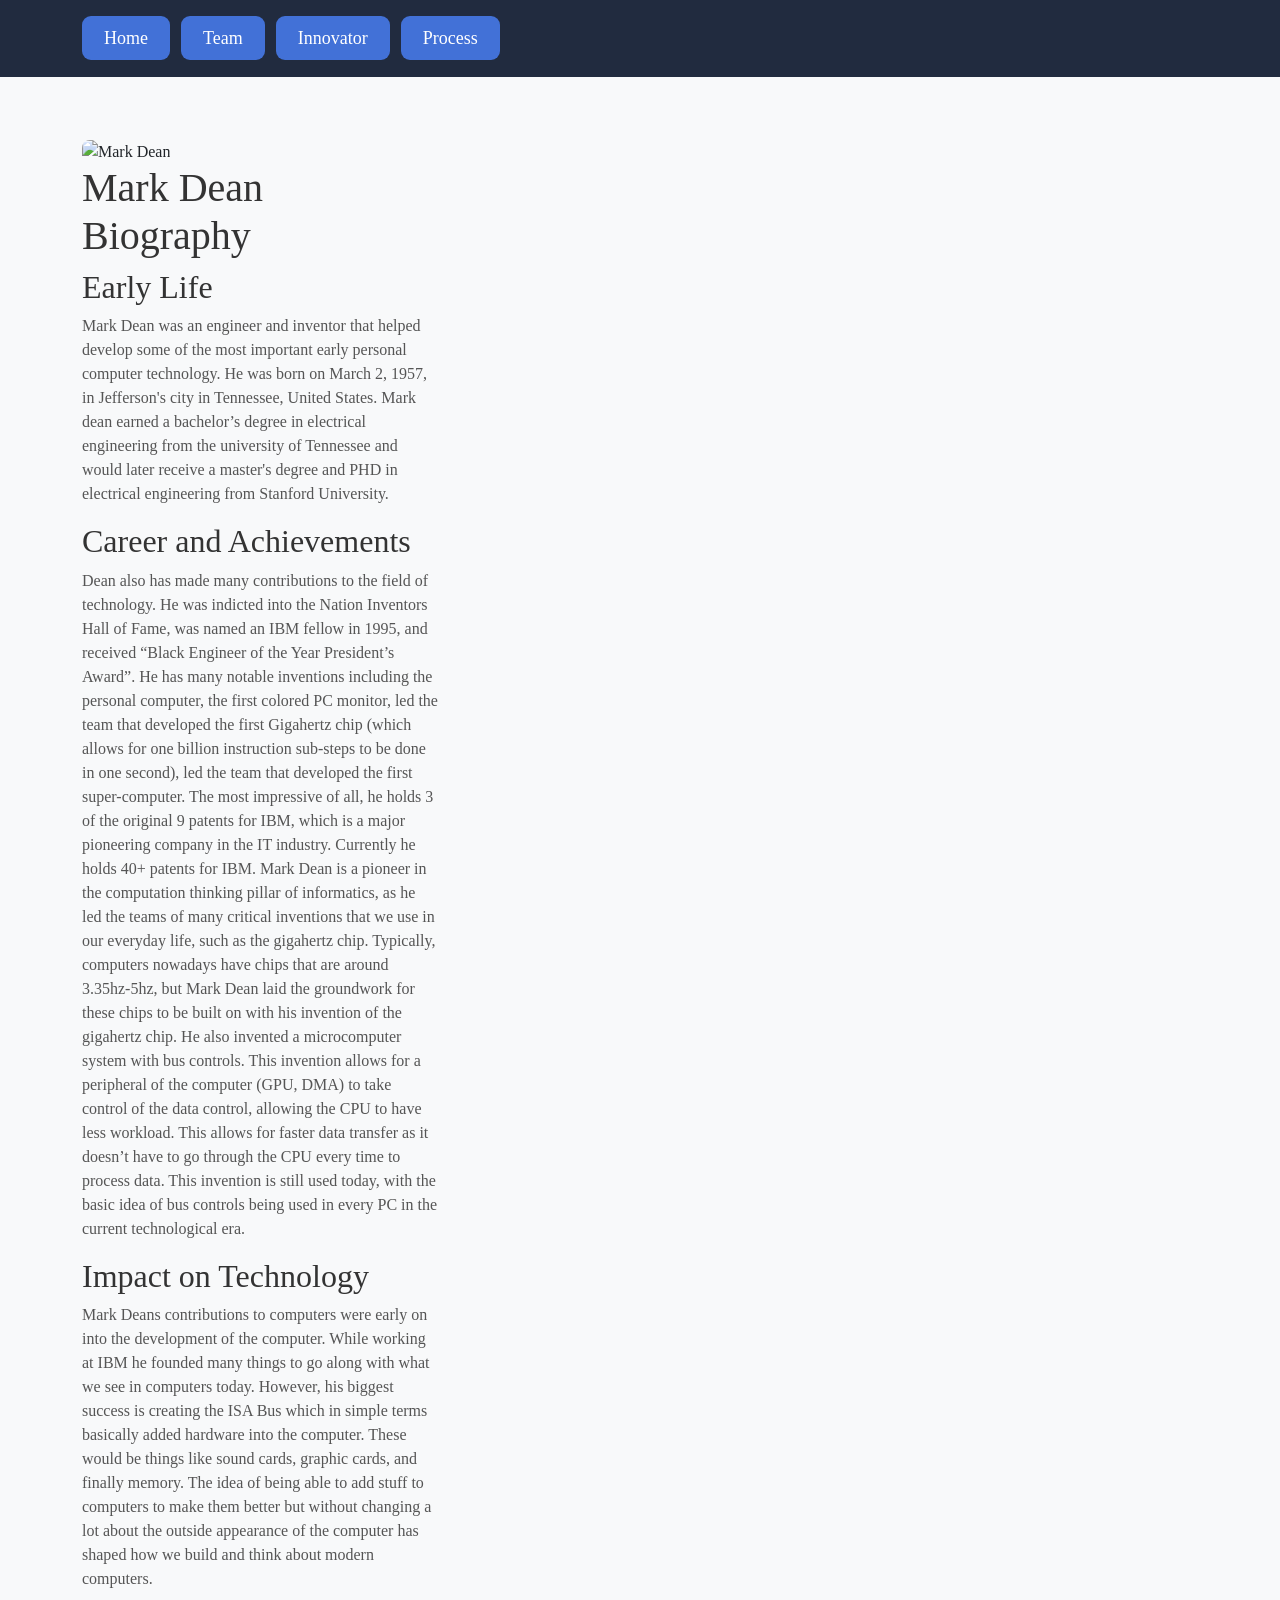
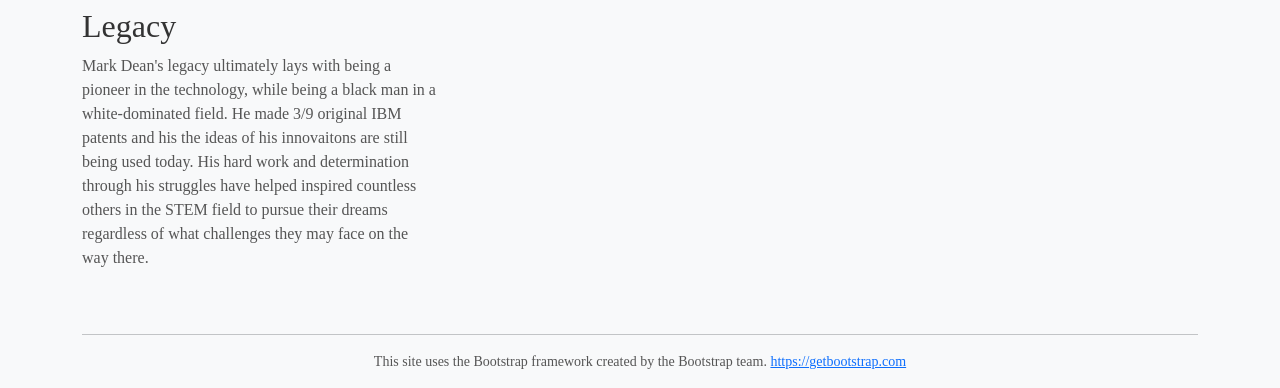
==== innovator.html @ 0777978f "Add files via upload" ====
<!DOCTYPE html>
<html lang="en">
<head>
    <meta charset="UTF-8">
    <meta name="viewport" content="width=device-width, initial-scale=1.0">
    <title>Mark Dean Biography</title>

    <link href="https://cdn.jsdelivr.net/npm/bootstrap@5.3.3/dist/css/bootstrap.min.css" rel="stylesheet">

    <link rel="stylesheet" href="project.css">
</head>

<body>

<div class="header">
  <div class="container">

    <div>
        <a href="index.html" class="nav-box">Home</a>
      <a href="team.html" class="nav-box">Team</a>
      <a href="innovator.html" class="nav-box">Innovator</a>
      <a href="process.html" class="nav-box">Process</a>
    </div>
  </div>
</div>

<div class="container mt-5">

    <div class="row">

        <div class="col-md-12">
            <img src="images/MDB.jpg" class="img-fluid" alt="Mark Dean">
        </div>

        <div class="col-md-4">
            <h1>Mark Dean Biography</h1>    

            <h2>Early Life</h2>
            <p>Mark Dean was an engineer and inventor that helped develop some of the most important early personal computer technology. He was born on March 2, 1957, in Jefferson's city in Tennessee, United States. Mark dean earned a bachelor’s degree in electrical engineering from the university of Tennessee and would later receive a master's degree and PHD in electrical engineering from Stanford University.</p>

            <h2>Career and Achievements</h2>
            <p>Dean also has made many contributions to the field of technology. He was indicted into the Nation Inventors Hall of Fame, was named an IBM fellow in 1995, and received “Black Engineer of the Year President’s Award”. He has many notable inventions including the personal computer, the first colored PC monitor, led the team that developed the first Gigahertz chip (which allows for one billion instruction sub-steps to be done in one second), led the team that developed the first super-computer. The most impressive of all, he holds 3 of the original 9 patents for IBM, which is a major pioneering company in the IT industry. Currently he holds 40+ patents for IBM. Mark Dean is a pioneer in the computation thinking pillar of informatics, as he led the teams of many critical inventions that we use in our everyday life, such as the gigahertz chip. Typically, computers nowadays have chips that are around 3.35hz-5hz, but Mark Dean laid the groundwork for these chips to be built on with his invention of the gigahertz chip. He also invented a microcomputer system with bus controls. This invention allows for a peripheral of the computer (GPU, DMA) to take control of the data control, allowing the CPU to have less workload. This allows for faster data transfer as it doesn’t have to go through the CPU every time to process data. This invention is still used today, with the basic idea of bus controls being used in every PC in the current technological era. </p>

            <h2>Impact on Technology</h2>
            <p>Mark Deans contributions to computers were early on into the development of the computer. While working at IBM he founded many things to go along with what we see in computers today. However, his biggest success is creating the ISA Bus which in simple terms basically added hardware into the computer. These would be things like sound cards, graphic cards, and finally memory. The idea of being able to add stuff to computers to make them better but without changing a lot about the outside appearance of the computer has shaped how we build and think about modern computers.</p>

            <h2>Legacy</h2>
            <p>Mark Dean's legacy ultimately lays with being a pioneer in the technology, while being a black man in a white-dominated field. He made 3/9 original IBM patents and his the ideas of his innovaitons are still being used today. His hard work and determination through his struggles have helped inspired countless others in the STEM field to pursue their dreams regardless of what challenges they may face on the way there.</p>
        </div>

    </div>

</div>

<div class="container mt-5 text-center">
    <hr>
<p class= "small">
    This site uses the Bootstrap framework created by the Bootstrap team.  
    <a href="https://getbootstrap.com/">https://getbootstrap.com</a>
</p>
</div>

</body>
</html>
---- project.css ----
body {
    font-family: "Times New Roman";
    background-color: #f8f9fa;
}

h1, h2, h3 {
    color: #333;
}

p {
    color: #555;
}

img {
    margin-top: 15px;
    border-radius: 8px;
}


.header {
    background-color: #212b3f;
    padding: 25px 0;
}

.nav-box {
    background-color: #4271d7;
    color: white;
    text-decoration: none;
    padding: 12px 22px;
    margin-right: 7px;
    border-radius: 9px;
    font-size: 18px;
    transition: 0.3s;
}

.nav-box:hover {
    background-color: #2449ad;
    color: white;
}
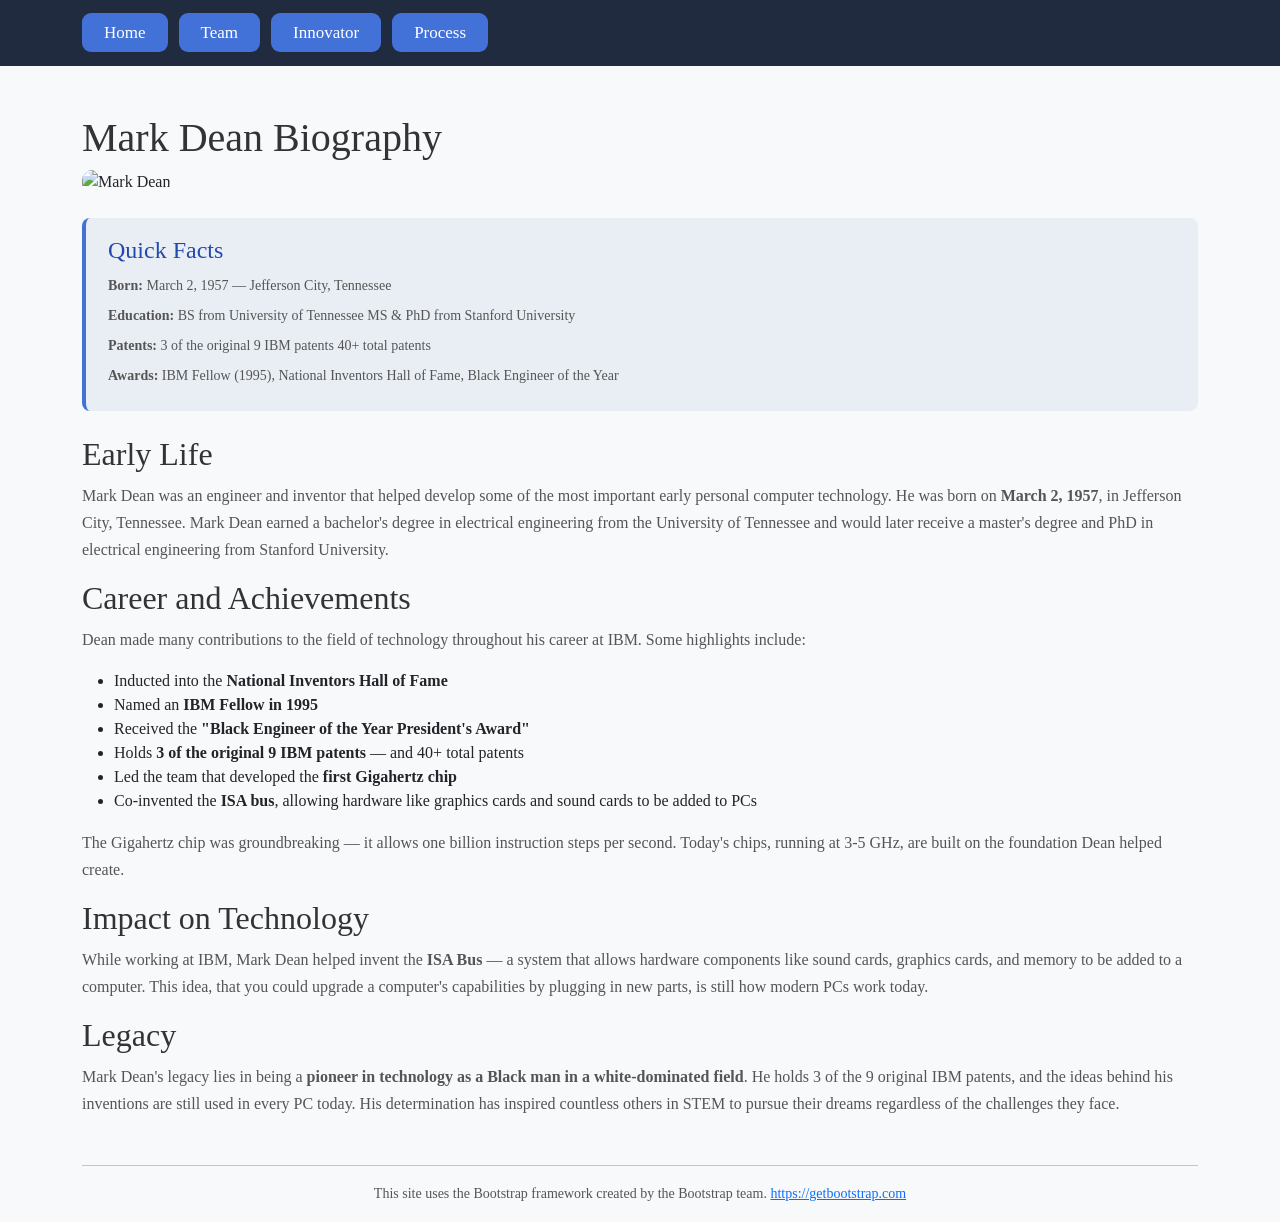
==== commit 5b8f84ed: "Add files via upload" ====
--- a/innovator.html
+++ b/innovator.html
@@ -4,60 +4,62 @@
     <meta charset="UTF-8">
     <meta name="viewport" content="width=device-width, initial-scale=1.0">
     <title>Mark Dean Biography</title>
-
     <link href="https://cdn.jsdelivr.net/npm/bootstrap@5.3.3/dist/css/bootstrap.min.css" rel="stylesheet">
-
     <link rel="stylesheet" href="project.css">
 </head>
 
 <body>
 
 <div class="header">
-  <div class="container">
-
-    <div>
+    <div class="container">
         <a href="index.html" class="nav-box">Home</a>
-      <a href="team.html" class="nav-box">Team</a>
-      <a href="innovator.html" class="nav-box">Innovator</a>
-      <a href="process.html" class="nav-box">Process</a>
+        <a href="team.html" class="nav-box">Team</a>
+        <a href="innovator.html" class="nav-box">Innovator</a>
+        <a href="process.html" class="nav-box">Process</a>
     </div>
-  </div>
 </div>
 
 <div class="container mt-5">
 
-    <div class="row">
+    <h1>Mark Dean Biography</h1>
+    <img src="images/MDB.jpg" alt="Mark Dean" class="img-fluid mb-4" style="max-height: 300px; border-radius: 10px;">
 
-        <div class="col-md-12">
-            <img src="images/MDB.jpg" class="img-fluid" alt="Mark Dean">
-        </div>
+    <div class="info-box mb-4">
+        <h4>Quick Facts</h4>
+        <p><strong>Born:</strong> March 2, 1957 — Jefferson City, Tennessee</p>
+        <p><strong>Education:</strong> BS from University of Tennessee MS & PhD from Stanford University</p>
+        <p><strong>Patents:</strong> 3 of the original 9 IBM patents 40+ total patents</p>
+        <p><strong>Awards:</strong> IBM Fellow (1995), National Inventors Hall of Fame, Black Engineer of the Year</p>
+    </div>
 
-        <div class="col-md-4">
-            <h1>Mark Dean Biography</h1>    
+    <h2>Early Life</h2>
+    <p>Mark Dean was an engineer and inventor that helped develop some of the most important early personal computer technology. He was born on <strong>March 2, 1957</strong>, in Jefferson City, Tennessee. Mark Dean earned a bachelor's degree in electrical engineering from the University of Tennessee and would later receive a master's degree and PhD in electrical engineering from Stanford University.</p>
 
-            <h2>Early Life</h2>
-            <p>Mark Dean was an engineer and inventor that helped develop some of the most important early personal computer technology. He was born on March 2, 1957, in Jefferson's city in Tennessee, United States. Mark dean earned a bachelor’s degree in electrical engineering from the university of Tennessee and would later receive a master's degree and PHD in electrical engineering from Stanford University.</p>
+    <h2>Career and Achievements</h2>
+    <p>Dean made many contributions to the field of technology throughout his career at IBM. Some highlights include:</p>
+    <ul>
+        <li>Inducted into the <strong>National Inventors Hall of Fame</strong></li>
+        <li>Named an <strong>IBM Fellow in 1995</strong></li>
+        <li>Received the <strong>"Black Engineer of the Year President's Award"</strong></li>
+        <li>Holds <strong>3 of the original 9 IBM patents</strong> — and 40+ total patents</li>
+        <li>Led the team that developed the <strong>first Gigahertz chip</strong></li>
+        <li>Co-invented the <strong>ISA bus</strong>, allowing hardware like graphics cards and sound cards to be added to PCs</li>
+    </ul>
+    <p>The Gigahertz chip was groundbreaking — it allows one billion instruction steps per second. Today's chips, running at 3-5 GHz, are built on the foundation Dean helped create.</p>
 
-            <h2>Career and Achievements</h2>
-            <p>Dean also has made many contributions to the field of technology. He was indicted into the Nation Inventors Hall of Fame, was named an IBM fellow in 1995, and received “Black Engineer of the Year President’s Award”. He has many notable inventions including the personal computer, the first colored PC monitor, led the team that developed the first Gigahertz chip (which allows for one billion instruction sub-steps to be done in one second), led the team that developed the first super-computer. The most impressive of all, he holds 3 of the original 9 patents for IBM, which is a major pioneering company in the IT industry. Currently he holds 40+ patents for IBM. Mark Dean is a pioneer in the computation thinking pillar of informatics, as he led the teams of many critical inventions that we use in our everyday life, such as the gigahertz chip. Typically, computers nowadays have chips that are around 3.35hz-5hz, but Mark Dean laid the groundwork for these chips to be built on with his invention of the gigahertz chip. He also invented a microcomputer system with bus controls. This invention allows for a peripheral of the computer (GPU, DMA) to take control of the data control, allowing the CPU to have less workload. This allows for faster data transfer as it doesn’t have to go through the CPU every time to process data. This invention is still used today, with the basic idea of bus controls being used in every PC in the current technological era. </p>
+    <h2>Impact on Technology</h2>
+    <p>While working at IBM, Mark Dean helped invent the <strong>ISA Bus</strong> — a system that allows hardware components like sound cards, graphics cards, and memory to be added to a computer. This idea, that you could upgrade a computer's capabilities by plugging in new parts, is still how modern PCs work today.</p>
 
-            <h2>Impact on Technology</h2>
-            <p>Mark Deans contributions to computers were early on into the development of the computer. While working at IBM he founded many things to go along with what we see in computers today. However, his biggest success is creating the ISA Bus which in simple terms basically added hardware into the computer. These would be things like sound cards, graphic cards, and finally memory. The idea of being able to add stuff to computers to make them better but without changing a lot about the outside appearance of the computer has shaped how we build and think about modern computers.</p>
-
-            <h2>Legacy</h2>
-            <p>Mark Dean's legacy ultimately lays with being a pioneer in the technology, while being a black man in a white-dominated field. He made 3/9 original IBM patents and his the ideas of his innovaitons are still being used today. His hard work and determination through his struggles have helped inspired countless others in the STEM field to pursue their dreams regardless of what challenges they may face on the way there.</p>
-        </div>
-
-    </div>
+    <h2>Legacy</h2>
+    <p>Mark Dean's legacy lies in being a <strong>pioneer in technology as a Black man in a white-dominated field</strong>. He holds 3 of the 9 original IBM patents, and the ideas behind his inventions are still used in every PC today. His determination has inspired countless others in STEM to pursue their dreams regardless of the challenges they face.</p>
 
 </div>
 
 <div class="container mt-5 text-center">
     <hr>
-<p class= "small">
-    This site uses the Bootstrap framework created by the Bootstrap team.  
-    <a href="https://getbootstrap.com/">https://getbootstrap.com</a>
-</p>
+    <p class="small">This site uses the Bootstrap framework created by the Bootstrap team.
+        <a href="https://getbootstrap.com/">https://getbootstrap.com</a>
+    </p>
 </div>
 
 </body>
--- a/project.css
+++ b/project.css
@@ -3,33 +3,30 @@
     background-color: #f8f9fa;
 }
 
-h1, h2, h3 {
+h1, h2, h3, h4 {
     color: #333;
 }
 
 p {
     color: #555;
+    font-size: 16px;
+    line-height: 1.7;
 }
 
-img {
-    margin-top: 15px;
-    border-radius: 8px;
-}
-
-
+/* ---- Navigation ---- */
 .header {
     background-color: #212b3f;
-    padding: 25px 0;
+    padding: 20px 0;
 }
 
 .nav-box {
     background-color: #4271d7;
     color: white;
     text-decoration: none;
-    padding: 12px 22px;
+    padding: 10px 22px;
     margin-right: 7px;
     border-radius: 9px;
-    font-size: 18px;
+    font-size: 17px;
     transition: 0.3s;
 }
 
@@ -38,3 +35,150 @@
     color: white;
 }
 
+/* ---- Hero Section (home page) ---- */
+.hero {
+    background-color: #212b3f;
+    color: white;
+    padding: 50px 0;
+}
+
+.hero-label {
+    font-size: 13px;
+    background-color: rgba(255,255,255,0.15);
+    display: inline-block;
+    padding: 4px 14px;
+    border-radius: 20px;
+    margin-bottom: 12px;
+    color: white;
+}
+
+.hero-title {
+    font-size: 30px;
+    font-weight: bold;
+    color: white;
+    margin-bottom: 14px;
+}
+
+.hero-subtitle {
+    font-size: 16px;
+    color: rgba(255,255,255,0.8);
+}
+
+.hero-img {
+    max-width: 200px;
+    border-radius: 12px;
+    border: 3px solid rgba(255,255,255,0.2);
+}
+
+/* ---- Stats Bar ---- */
+.stats-bar {
+    background-color: #e9eef5;
+    border-radius: 10px;
+    padding: 20px 10px;
+}
+
+.stat-item {
+    padding: 10px;
+}
+
+.stat-number {
+    font-size: 26px;
+    font-weight: bold;
+    color: #2449ad;
+}
+
+.stat-label {
+    font-size: 13px;
+    color: #666;
+    margin-top: 4px;
+}
+
+/* ---- Page Cards (home page) ---- */
+.page-card {
+    background-color: white;
+    border: 1px solid #ddd;
+    border-radius: 10px;
+    padding: 24px;
+    height: 100%;
+}
+
+.page-card h3 {
+    font-size: 18px;
+    margin-bottom: 10px;
+}
+
+.page-card p {
+    font-size: 14px;
+}
+
+.card-link {
+    color: #2449ad;
+    font-weight: bold;
+    text-decoration: none;
+    font-size: 14px;
+}
+
+.card-link:hover {
+    text-decoration: underline;
+}
+
+/* ---- Team Page ---- */
+.section-intro {
+    color: #666;
+    font-size: 16px;
+}
+
+.team-card {
+    background-color: white;
+    border: 1px solid #ddd;
+    border-radius: 10px;
+    padding: 20px 15px;
+}
+
+.team-img {
+    width: 120px;
+    height: 120px;
+    border-radius: 50%;
+    object-fit: cover;
+    border: 3px solid #4271d7;
+}
+
+.team-email {
+    font-size: 13px;
+    color: #888;
+}
+
+/* ---- Innovator Page Sidebar ---- */
+.sidebar-card {
+    background-color: white;
+    border: 1px solid #ddd;
+    border-radius: 10px;
+    padding: 20px;
+}
+
+.sidebar-card h4 {
+    font-size: 16px;
+    font-weight: bold;
+}
+
+.sidebar-card p {
+    font-size: 14px;
+    margin-bottom: 6px;
+}
+
+.info-box {
+    background-color: #e9eef5;
+    border-left: 4px solid #4271d7;
+    border-radius: 8px;
+    padding: 18px 22px;
+}
+
+.info-box h4 {
+    margin-bottom: 10px;
+    color: #2449ad;
+}
+
+.info-box p {
+    margin-bottom: 6px;
+    font-size: 14px;
+}
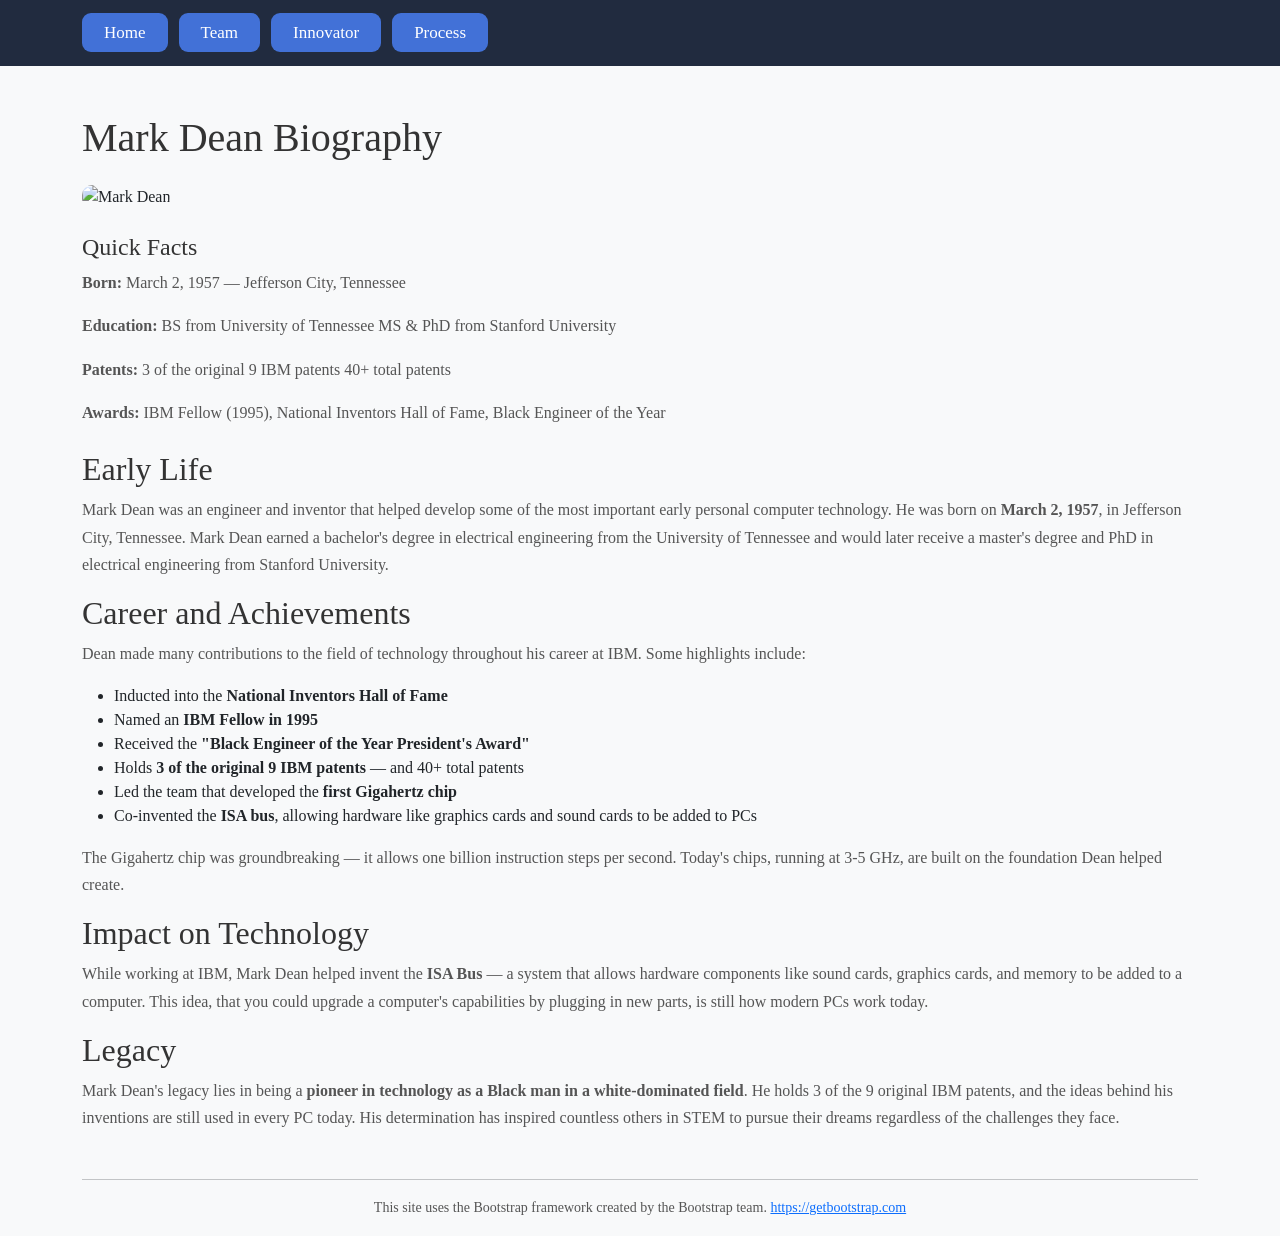
==== commit f17bd4fc: "Add files via upload" ====
--- a/innovator.html
+++ b/innovator.html
@@ -22,7 +22,7 @@
 <div class="container mt-5">
 
     <h1>Mark Dean Biography</h1>
-    <img src="images/MDB.jpg" alt="Mark Dean" class="img-fluid mb-4" style="max-height: 300px; border-radius: 10px;">
+    <img src="images/dean.WEBP" alt="Mark Dean" class="img-fluid mb-4" style="max-height: 300px; border-radius: 10px;">
 
     <div class="info-box mb-4">
         <h4>Quick Facts</h4>
--- a/project.css
+++ b/project.css
@@ -13,7 +13,12 @@
     line-height: 1.7;
 }
 
-/* ---- Navigation ---- */
+img {
+    border-radius: 8px;
+    margin-top: 15px;
+}
+
+
 .header {
     background-color: #212b3f;
     padding: 20px 0;
@@ -35,98 +40,25 @@
     color: white;
 }
 
-/* ---- Hero Section (home page) ---- */
-.hero {
+
+.banner {
     background-color: #212b3f;
     color: white;
-    padding: 50px 0;
+    padding: 40px 0;
 }
 
-.hero-label {
-    font-size: 13px;
-    background-color: rgba(255,255,255,0.15);
-    display: inline-block;
-    padding: 4px 14px;
-    border-radius: 20px;
-    margin-bottom: 12px;
+.banner h1 {
     color: white;
 }
 
-.hero-title {
-    font-size: 30px;
-    font-weight: bold;
-    color: white;
-    margin-bottom: 14px;
-}
-
-.hero-subtitle {
-    font-size: 16px;
+.banner p {
     color: rgba(255,255,255,0.8);
 }
 
-.hero-img {
-    max-width: 200px;
-    border-radius: 12px;
-    border: 3px solid rgba(255,255,255,0.2);
+.banner img {
+    max-width: 180px;
 }
 
-/* ---- Stats Bar ---- */
-.stats-bar {
-    background-color: #e9eef5;
-    border-radius: 10px;
-    padding: 20px 10px;
-}
-
-.stat-item {
-    padding: 10px;
-}
-
-.stat-number {
-    font-size: 26px;
-    font-weight: bold;
-    color: #2449ad;
-}
-
-.stat-label {
-    font-size: 13px;
-    color: #666;
-    margin-top: 4px;
-}
-
-/* ---- Page Cards (home page) ---- */
-.page-card {
-    background-color: white;
-    border: 1px solid #ddd;
-    border-radius: 10px;
-    padding: 24px;
-    height: 100%;
-}
-
-.page-card h3 {
-    font-size: 18px;
-    margin-bottom: 10px;
-}
-
-.page-card p {
-    font-size: 14px;
-}
-
-.card-link {
-    color: #2449ad;
-    font-weight: bold;
-    text-decoration: none;
-    font-size: 14px;
-}
-
-.card-link:hover {
-    text-decoration: underline;
-}
-
-/* ---- Team Page ---- */
-.section-intro {
-    color: #666;
-    font-size: 16px;
-}
 
 .team-card {
     background-color: white;
@@ -140,45 +72,15 @@
     height: 120px;
     border-radius: 50%;
     object-fit: cover;
-    border: 3px solid #4271d7;
 }
 
-.team-email {
-    font-size: 13px;
-    color: #888;
+
+.process-step {
+    border-top: 1px solid #ddd;
+    padding: 16px 0;
+    margin-bottom: 8px;
 }
 
-/* ---- Innovator Page Sidebar ---- */
-.sidebar-card {
-    background-color: white;
-    border: 1px solid #ddd;
-    border-radius: 10px;
-    padding: 20px;
-}
-
-.sidebar-card h4 {
-    font-size: 16px;
-    font-weight: bold;
-}
-
-.sidebar-card p {
-    font-size: 14px;
-    margin-bottom: 6px;
-}
-
-.info-box {
-    background-color: #e9eef5;
-    border-left: 4px solid #4271d7;
-    border-radius: 8px;
-    padding: 18px 22px;
-}
-
-.info-box h4 {
-    margin-bottom: 10px;
-    color: #2449ad;
-}
-
-.info-box p {
-    margin-bottom: 6px;
-    font-size: 14px;
+.process-step h3 {
+    color: #333;
 }
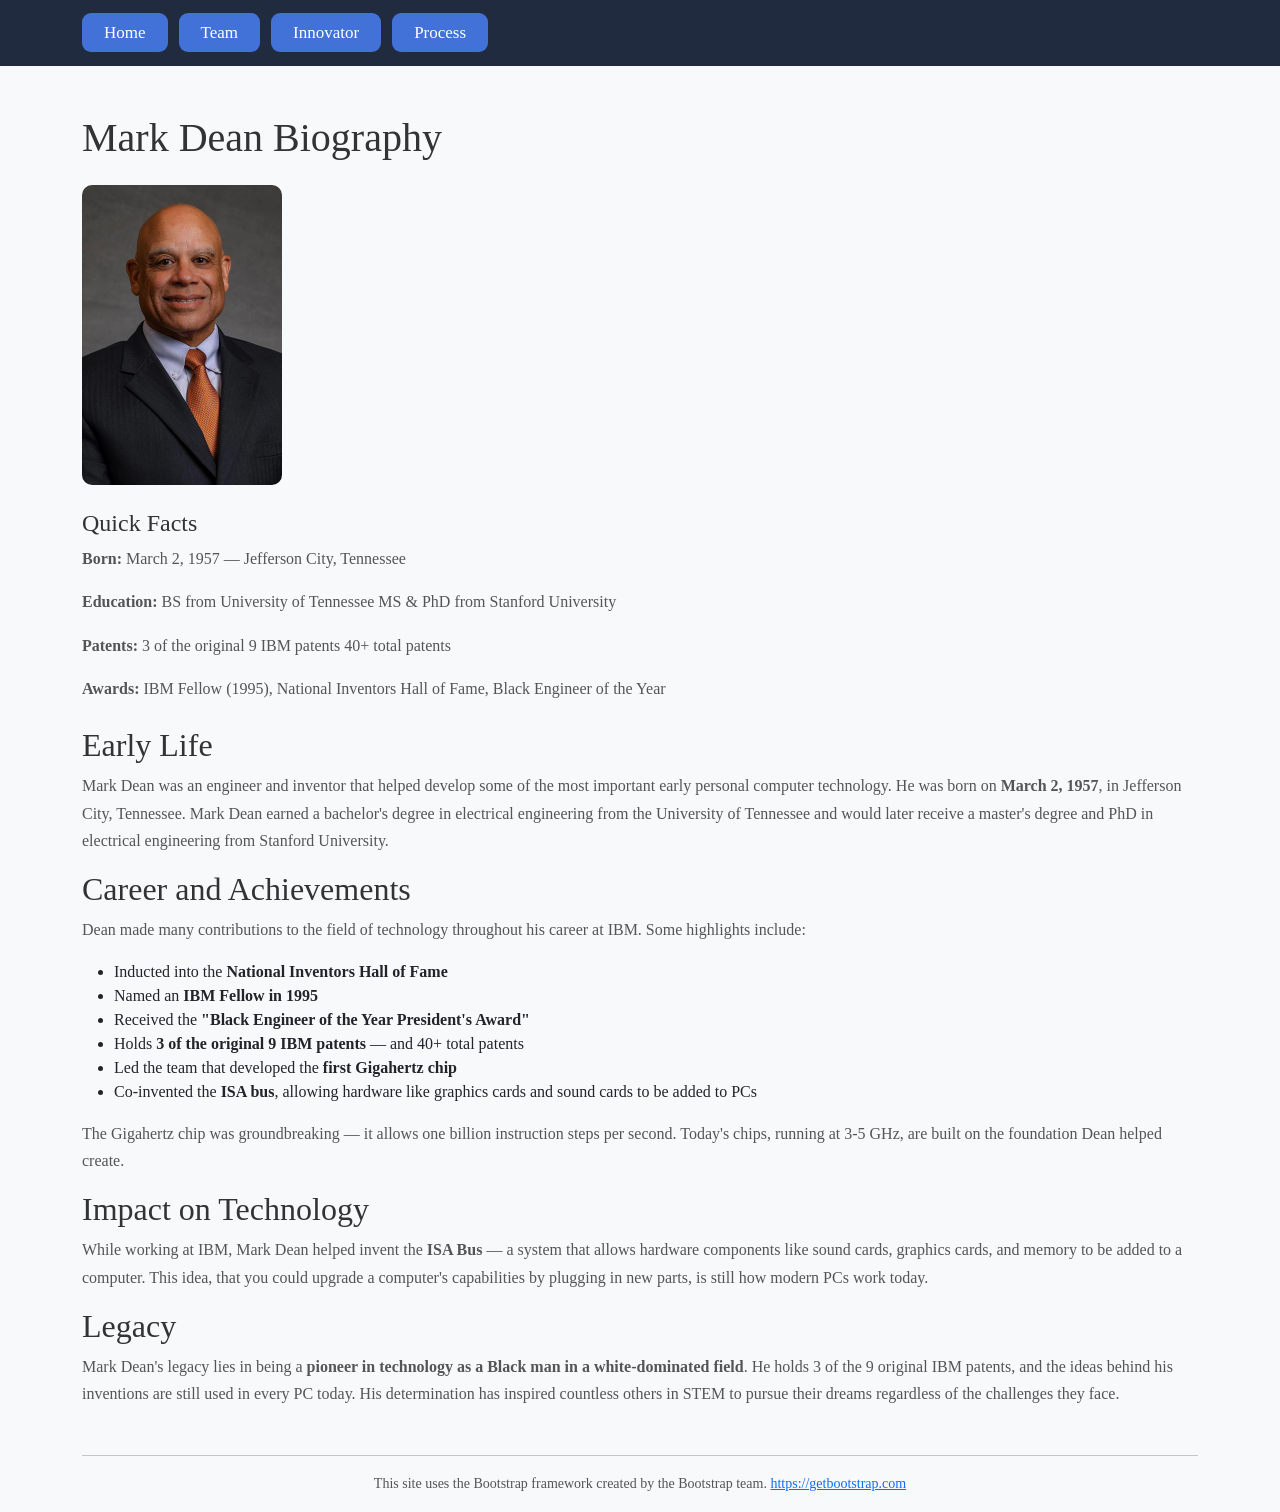
==== commit 8e6ccde2: "Update innovator.html" ====
--- a/innovator.html
+++ b/innovator.html
@@ -22,7 +22,7 @@
 <div class="container mt-5">
 
     <h1>Mark Dean Biography</h1>
-    <img src="images/dean.WEBP" alt="Mark Dean" class="img-fluid mb-4" style="max-height: 300px; border-radius: 10px;">
+    <img src="images/dean1.jpg" alt="Mark Dean" class="img-fluid mb-4" style="max-height: 300px; border-radius: 10px;">
 
     <div class="info-box mb-4">
         <h4>Quick Facts</h4>
@@ -63,4 +63,4 @@
 </div>
 
 </body>
-</html>+</html>
--- a/project.css
+++ b/project.css
@@ -1,5 +1,5 @@
 body {
-    font-family: "Times New Roman";
+    font-family: "Garamond ";
     background-color: #f8f9fa;
 }
 
@@ -83,4 +83,4 @@
 
 .process-step h3 {
     color: #333;
-}+}
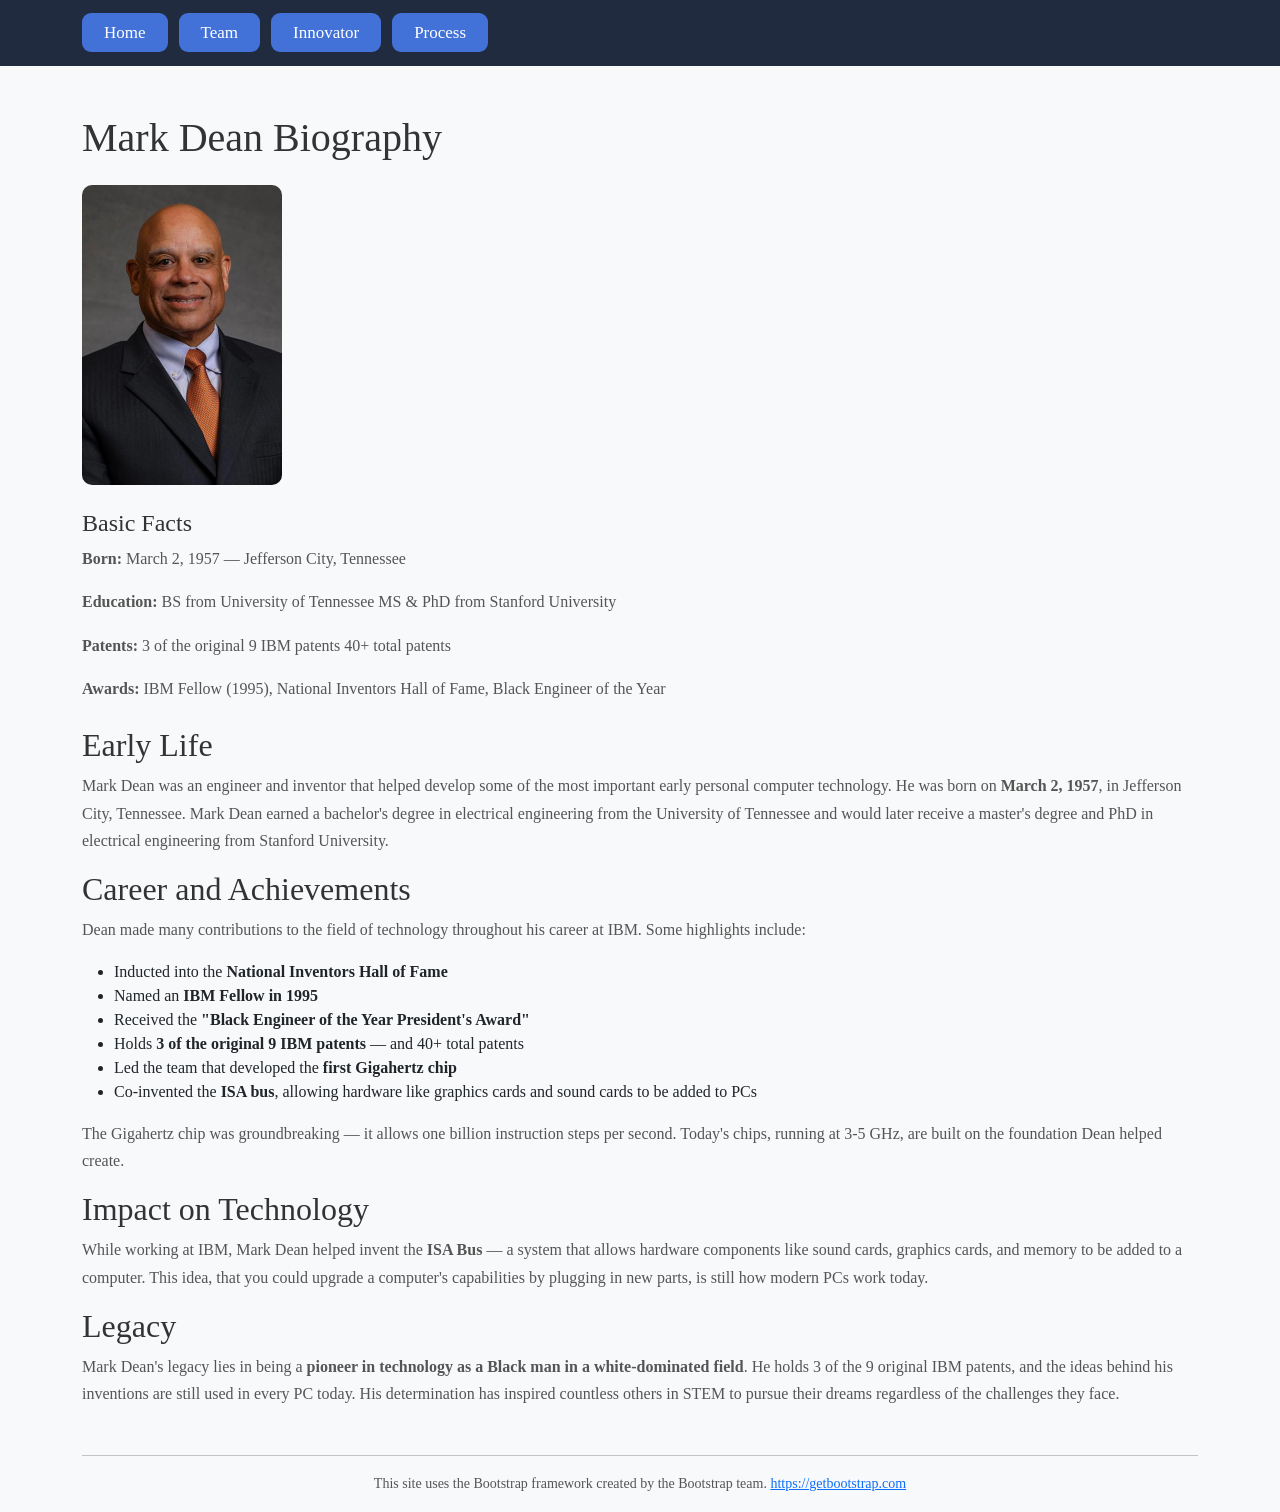
==== commit 11cf1fb4: "Update innovator.html" ====
--- a/innovator.html
+++ b/innovator.html
@@ -25,7 +25,7 @@
     <img src="images/dean1.jpg" alt="Mark Dean" class="img-fluid mb-4" style="max-height: 300px; border-radius: 10px;">
 
     <div class="info-box mb-4">
-        <h4>Quick Facts</h4>
+        <h4>Basic Facts</h4>
         <p><strong>Born:</strong> March 2, 1957 — Jefferson City, Tennessee</p>
         <p><strong>Education:</strong> BS from University of Tennessee MS & PhD from Stanford University</p>
         <p><strong>Patents:</strong> 3 of the original 9 IBM patents 40+ total patents</p>
